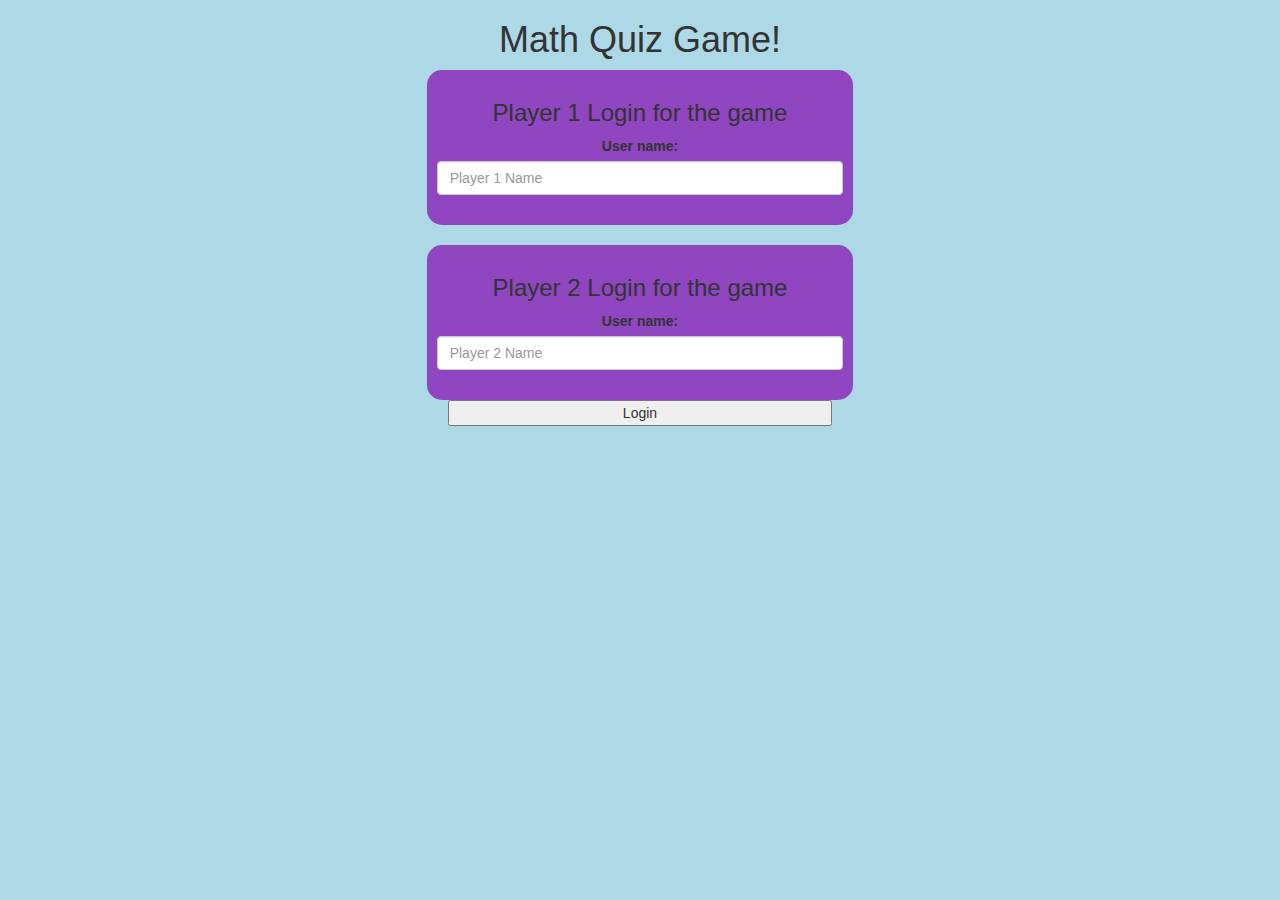
==== index.html @ 967b16cf "Add files via upload" ====
<html>
    <head>
        <title>The Math Quiz Game</title>

<meta name="viewport" content="width=device-width, initial-scale=1">
<link rel="stylesheet" href="https://maxcdn.bootstrapcdn.com/bootstrap/3.4.0/css/bootstrap.min.css">
<script src="https://ajax.googleapis.com/ajax/libs/jquery/3.4.1/jquery.min.js"></script>
<script src="https://maxcdn.bootstrapcdn.com/bootstrap/3.4.0/js/bootstrap.min.js"></script>

<link rel="stylesheet" type="text/css" href="quiz_game.css">
<script src="quiz_game_login.js"></script>
</head>
<body>
<center>
    <h1>Math Quiz Game!</h1>
    <div class="col-lg-4 col-sm-8 col-xs-11 login_div1">
       <h3>Player 1 Login for the game</h3>
       <label>User name: </label>
       <input type="text" id="player1_name_input" class="form-control" placeholder="Player 1 Name">
       <br>
    </div>
    <br>
    <div class="col-lg-4 col-sm-8 col-xs-11 login_div2">
		<h3>Player 2 Login for the game</h3>
		<label>User name: </label>
		<input type="text" id="player2_name_input" class="form-control" placeholder="Player 2 Name">
        <br>
    </div>
    <button style="width: 30%" class="loginBTN" onclick="adduser()">Login</button>
</center>
</body>
</html>
---- quiz_game.css ----
body
{
	background: lightblue;
}

	.login_div1 , .login_div2
	{
		background: rgb(143, 70, 192);
		padding: 10px;
		float: none;
		border-radius: 15px;
	}


#player1_name , #player2_name
{
	display: inline-block;
	margin-left: 20px;
}
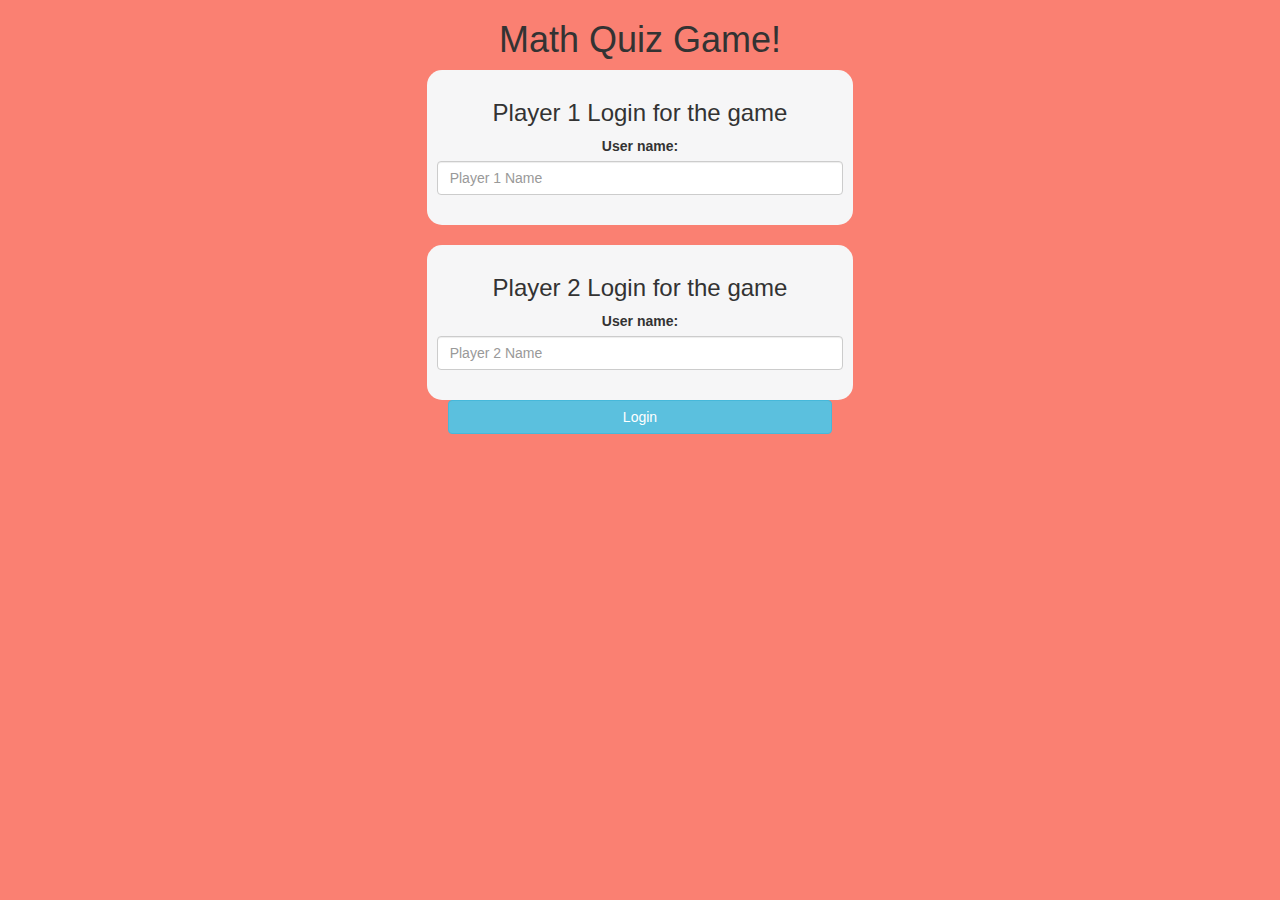
==== commit 0ab056a7: "Add files via upload" ====
--- a/index.html
+++ b/index.html
@@ -26,7 +26,7 @@
 		<input type="text" id="player2_name_input" class="form-control" placeholder="Player 2 Name">
         <br>
     </div>
-    <button style="width: 30%" class="loginBTN" onclick="adduser()">Login</button>
+    <button style="width: 30%" class="btn btn-info" onclick="adduser()">Login</button>
 </center>
 </body>
 </html>--- a/quiz_game.css
+++ b/quiz_game.css
@@ -1,11 +1,11 @@
 body
 {
-	background: lightblue;
+	background-color: salmon;
 }
 
 	.login_div1 , .login_div2
 	{
-		background: rgb(143, 70, 192);
+		background: rgb(246, 246, 247);
 		padding: 10px;
 		float: none;
 		border-radius: 15px;
@@ -17,3 +17,12 @@
 	display: inline-block;
 	margin-left: 20px;
 }
+#output
+{
+	background:white;
+	border-radius: 10px;
+	border-top: 10px solid rgb(0, 0, 0);
+	padding:10px;
+	float:none;
+	text-align: left;
+}